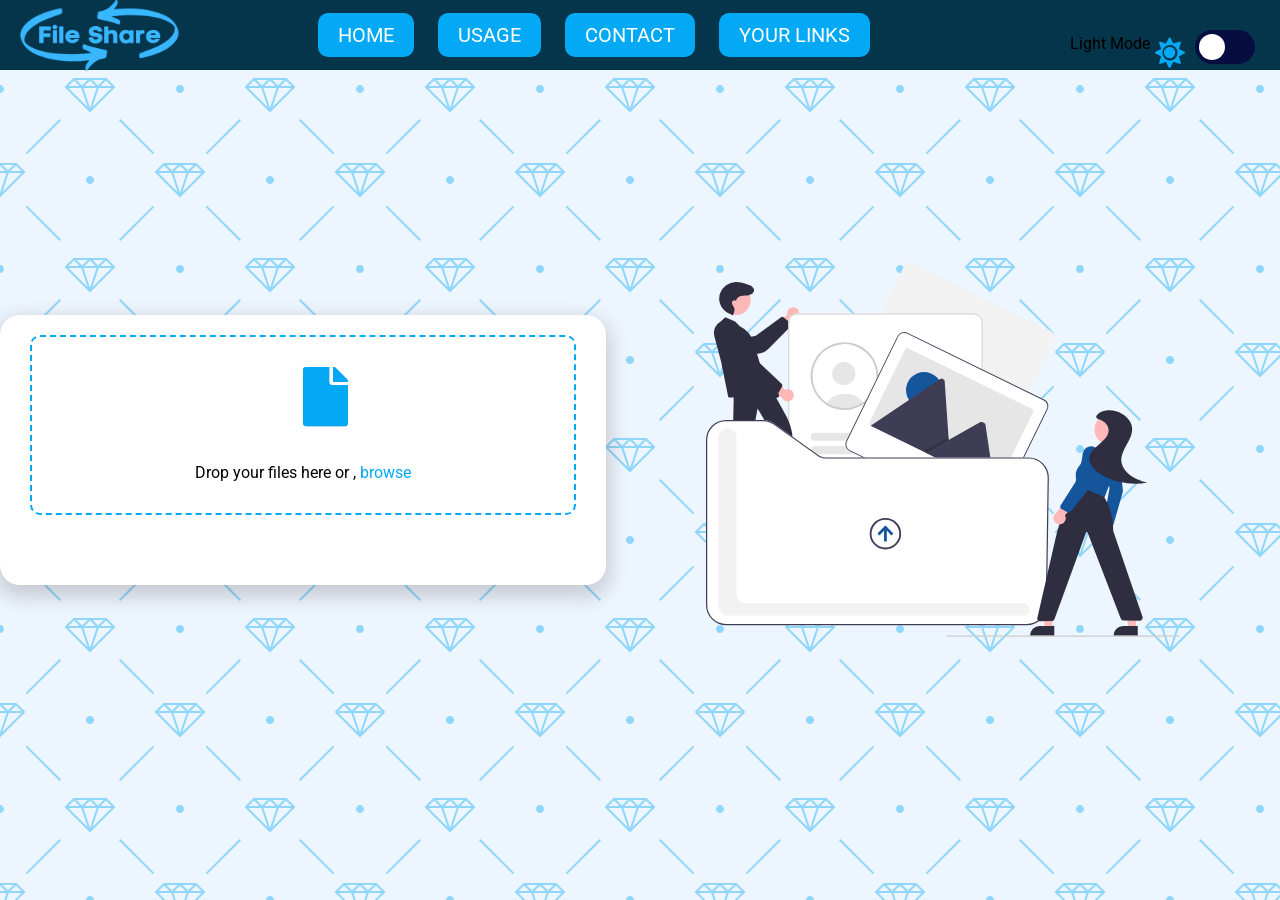
==== index.html @ cc8eb83b "1st commit" ====
<!DOCTYPE html>
<html lang="en" dir="ltr">
  <head>
    <meta charset="utf-8">
    <title>InShare</title>
    <link rel="stylesheet" href="https://pro.fontawesome.com/releases/v5.10.0/css/all.css" integrity="sha384-AYmEC3Yw5cVb3ZcuHtOA93w35dYTsvhLPVnYs9eStHfGJvOvKxVfELGroGkvsg+p" crossorigin="anonymous"/>
    <link href="https://maxcdn.bootstrapcdn.com/font-awesome/4.7.0/css/font-awesome.min.css" rel="stylesheet"/>
    <link href="https://unpkg.com/aos@2.3.1/dist/aos.css" rel="stylesheet">
    <link rel="icon" type="image/x-icon" href="https://esquilo.io/png/thumb/Go6vfXhyke4Cvi3-Folder-Transparent-PNG.png">
    <link rel="stylesheet" href="style.css">
  </head>
  <body>
    <div class="nav">
      <img class="logo" src="logo.png" alt="">
      <div class="nav-items">
        <span class="h">HOME</span>
        <span class="u">USAGE</span>
        <span class="c">CONTACT</span>
        <span class="l">YOUR LINKS</span>
      </div>
    </div>
    <div class="theme-switch-wrapper">
      <span id="toggle-icon">
          <span class="toggle-text">Light Mode</span>
          <i class="fas fa-sun toggle-fa"></i>
      </span>
      <label class="theme-switch">
          <input type="checkbox">
          <div class="slider round"></div>
      </label>
    </div>
    <section class="home">
    <div class="outer"  data-aos="flip-left"  data-aos-duration="2000">
      <div class="inner drop-zone">
        <div class="icon-container">
        <i class="fas fa-file left"></i>
        <i class="fas fa-file middle"></i>
        <i class="fas fa-file right"></i>
        </div>
        <input type="file" class="fileInput" name="" value="">
        <div class="browse-text">
          <p class="text">Drop your files here or , <span class="browseBtn"> browse</span></p>
        </div>
      </div>
      <div class="uploader">
        <div class="text-container">
          <p>Uploading...</p>
          <p style="font-size:12px" class="percent"></p>
          <div class="progression"></div>
        </div>
        <div class="progress">
        </div>
      </div>
      <p class="copy" style="display:none">Copy Link</p>
      <div class="i1 input-container">
        <input type="text" class="fileURL" value="sdannceabcdjabkvjadbkvjbvwvdeihahbcububcqabvhihniqealbviawbnvaeibicibivk" readonly>
        <i class="fas fa-copy copy-icon"></i>
      </div>
        <p class="or" style="display:none">OR</p>
        <div class="email-box">
          <p >Send Email</p>
          <div class="email-container">
            <form action="" class="email-form">
            <div class="address-container">
              <label for="from">Email From:</label>
              <input id="from"type="email" name="email-from" required>
            </div>
            <div class="address-container">
              <label for="to">Email to:</label>
              <input id="to"type="email" required name="email-to">  
            </div>
            <button type="submit">Send</button>
          </form>
          </div>
        </div>
      </div>
    
    <div class="image"data-aos="flip-right"  data-aos-duration="2000">
      <img class="main-img"src="light.svg" alt="">
    </div>
  </section>
    <section class="link">
      <h1>Your Links</h1>
      <div class="link-container">
          <div class="inner-border">
          <ul>
              <li class="table-title">Name</li>
              <li class="table-title">Download Link</li>
          </ul>
          <div class="links">
          <!-- <ul>
              <li>file.png</li>
              <li class="input-container2">  
                  <input type="text" class="fileURL2" value="https://file-share/heroku/files/send" readonly>
                  <i class="fas fa-copy copy-icon"></i>
              </li>
              <button class="delete-button">DELETE</button>
          </ul>-->
        </div>
          </div>
      </div> 
    </section>
    <section class="usage">
      <div class="step1">
        <img src="/usage/1.png" alt="">
        <div class="content">
          <h1>STEP 1</h1>
          <span>Here you can browse or drop your files.Just click on browse button as shown in image or drag and drop the file in this section</span>
        </div>
      </div>
      <div class="step2">
        <div class="content">
          <h1>STEP 2</h1>
          <span>Now you can copy the generated link and send it to your friend/family 
            OR
            Directly send the link via email</span>
        </div>
        <img src="/usage/2.png" alt="">
      </div>
      <div class="step3">
        <img src="/usage/3.png" alt="">
        <div class="content">
          <h1>STEP 3</h1>
          <span>After opening the link one can easily download that file by clicking on download button.  
          </span>
        </div>
      </div>
    </section>
    <section class="contact">
      <i class="sm fab fa-linkedin"></i>
      <i class="sm fab fa-instagram"></i>
      <i class="sm fab fa-github"></i>
      <i class="sm fab fa-facebook"></i>
    </section>
    <div class="toast">Sample message</div>
    <script src="https://unpkg.com/aos@2.3.1/dist/aos.js"></script>
    <script>
      AOS.init();
    </script>
    <script src="script.js">  
    </script>
  </body>
</html>
---- style.css ----
@import url('https://fonts.googleapis.com/css2?family=Cardo&display=swap');
@import url('https://fonts.googleapis.com/css2?family=Roboto&display=swap');
@import url('https://fonts.googleapis.com/css2?family=Love+Ya+Like+A+Sister&display=swap');
:root {
  --main-color: #edf5fe;
  --secondary-color:#03a9f4;
  --box-color:white;
  --font-color:black;
  --width: 90%;
  --shadow: #210d0d2e;
}
[data-theme="dark"]{
  --main-color: #050d41;
  --secondary-color:#03a9f4;
  --box-color:black;
  --font-color:white;
  --width: 90%;
  --shadow: rgb(231, 228, 228);
}
body {
  margin:0px;
  position:relative;
  overflow-x: hidden;
  background-color: var(--main-color);
  background-image: url("data:image/svg+xml,%3Csvg width='180' height='180' viewBox='0 0 180 180' xmlns='http://www.w3.org/2000/svg'%3E%3Cpath d='M81.28 88H68.413l19.298 19.298L81.28 88zm2.107 0h13.226L90 107.838 83.387 88zm15.334 0h12.866l-19.298 19.298L98.72 88zm-32.927-2.207L73.586 78h32.827l.5.5 7.294 7.293L115.414 87l-24.707 24.707-.707.707L64.586 87l1.207-1.207zm2.62.207L74 80.414 79.586 86H68.414zm16 0L90 80.414 95.586 86H84.414zm16 0L106 80.414 111.586 86h-11.172zm-8-6h11.173L98 85.586 92.414 80zM82 85.586L87.586 80H76.414L82 85.586zM17.414 0L.707 16.707 0 17.414V0h17.414zM4.28 0L0 12.838V0h4.28zm10.306 0L2.288 12.298 6.388 0h8.198zM180 17.414L162.586 0H180v17.414zM165.414 0l12.298 12.298L173.612 0h-8.198zM180 12.838L175.72 0H180v12.838zM0 163h16.413l.5.5 7.294 7.293L25.414 172l-8 8H0v-17zm0 10h6.613l-2.334 7H0v-7zm14.586 7l7-7H8.72l-2.333 7h8.2zM0 165.414L5.586 171H0v-5.586zM10.414 171L16 165.414 21.586 171H10.414zm-8-6h11.172L8 170.586 2.414 165zM180 163h-16.413l-7.794 7.793-1.207 1.207 8 8H180v-17zm-14.586 17l-7-7h12.865l2.333 7h-8.2zM180 173h-6.613l2.334 7H180v-7zm-21.586-2l5.586-5.586 5.586 5.586h-11.172zM180 165.414L174.414 171H180v-5.586zm-8 5.172l5.586-5.586h-11.172l5.586 5.586zM152.933 25.653l1.414 1.414-33.94 33.942-1.416-1.416 33.943-33.94zm1.414 127.28l-1.414 1.414-33.942-33.94 1.416-1.416 33.94 33.943zm-127.28 1.414l-1.414-1.414 33.94-33.942 1.416 1.416-33.943 33.94zm-1.414-127.28l1.414-1.414 33.942 33.94-1.416 1.416-33.94-33.943zM0 85c2.21 0 4 1.79 4 4s-1.79 4-4 4v-8zm180 0c-2.21 0-4 1.79-4 4s1.79 4 4 4v-8zM94 0c0 2.21-1.79 4-4 4s-4-1.79-4-4h8zm0 180c0-2.21-1.79-4-4-4s-4 1.79-4 4h8z' fill='%2303a9f4' fill-opacity='0.4' fill-rule='evenodd'/%3E%3C/svg%3E");
  color:var(--font-color);
  font-family:'Roboto', sans-serif;
  height:inherit;
}
/*           *******                NAVIGATION BAR                ******           */
.nav{
  position:fixed;
  z-index: 10;
  top:0px;
  width:100vw;
  height:70px;
  background-color:#05354b;
  display:flex;
  justify-content: space-between;
  align-items:center;
}
.nav-items{
 margin-right:400px;
}
.nav-items span{
  margin:10px;
  color:var(--box-color);
  font-family: 'Roboto', sans-serif;
  font-size:20px;
  text-decoration: none;
  background-color:var(--secondary-color);
  border-radius:10px;
  padding:10px 20px;
}
.nav-items span:hover{
  cursor: pointer;
}
.logo{
  width:200px;
  height:190px;
  margin-top:20px;
}
section.home,section.link{
  height:100vh;
  width:100vw;
}
.home{
  display: flex;
  justify-content: center;
  align-items: center;
}
.outer {
  background-color: var(--box-color);
  min-height: 200px;
  min-width:300px;
  width: 50vw;
  box-shadow: 0px 8px 20px 4px var(--shadow);
  border-radius: 20px;
  padding-bottom:30px;
  display: flex;
  align-items: center;
  justify-content: center;
  flex-direction: column;
}

.inner {
  margin:20px 0px 40px 0px;
  box-sizing: border-box;
  height: 180px;
  width: var(--width);
  border-radius: 10px;
  border: 2px dashed var(--secondary-color);
  padding: 30px;
  display: flex;
  flex-direction: column;
  align-items: center;
  position: relative;
}

.icon-container {
  position: relative;
}

.fas {
  font-size: 60px;
  color: var(--secondary-color);
  position: absolute;
  transform-origin: bottom;
  transition: transform 1s ease-in;
}

.left {
  color: var(--shadow);
}

.middle {
  color: var(--secondary-color);
  z-index: 10;
}

.right {
  color: var(--shadow);
}

.dragged .left {
  transform: rotate(-20deg) translateX(-10px);
}

.dragged .right {
  transform: rotate(20deg) translateX(10px);
}
.dragged{
  background-color: var(--main-color);
 border: 4px dashed var(--secondary-color);
}
.fileInput{
  display:none;
}
.text{
 position:relative;
 top:80px;
}
span.browseBtn{
  color: var(--secondary-color);
  cursor:pointer;
}
/* Uploader */
.uploader{
  display:none;
  margin:10px 0px 30px 0;
  width:var(--width);
  height:70px;
  border-radius:5px;
  background-color: var(--secondary-color);
  position:relative;
  padding:10px;
  box-sizing: border-box;
}
.uploader .text-container{
  position:absolute;
  width: 90%;
}
.uploader .text-container p{
  margin:0px 15px;
  font-size: 15px;
  
}
.uploader .progress{
  width:0%;
  background-color:var(--main-color);
  height:100%;
  border-radius:5px;
}
 .progression{
   width:0%;
   max-width:90%;
   height:3px;
   background-color:var(--secondary-color);
   margin-left:17px;
   margin-top:7px;
 }
 .input-container{
   display:none;
   width:var(--width);
   position:relative;
   box-sizing: border-box;
   border:2px dashed var(--secondary-color);
   border-radius:3px;
   background-color: var(--main-color);
 }
 .fileURL{
   width:90%;
   height:100%;
   padding:5px;
   box-sizing: border-box;
   color:var(--font-color);
   background-color: var(--main-color);
   border: none;
 }
 .fileURL:focus{
  outline:none;
 }

 .copy-icon{
   position:absolute;
   right:8px;
   top:6px;
   font-size: 1rem;
   background-color: var(--main-color);
 }

.email-box{
  display:none;
  width:var(--width);
  border-radius:5px;
  border:2px solid var(--secondary-color);
}
.email-box p{
  text-align:center;
  font-size: 20px;
}
.email-container{
  width:100%;
}
.address-container{
  margin:0px auto;
  width:80%;
  display:flex;
  justify-content: space-between;
  align-items: center;
}
.address-container input{
  border:none;
  background-color: var(--box-color);
  color:var(--font-color);
  border-bottom:2px solid var(--secondary-color);
  margin:10px 0;
  border-radius: 5px    ;
}
.address-container input:focus{
  outline:none;
}
.email-box button{
  margin:20px 0px;
  margin-left: 45%;
  width:100px;
  padding:5px;
  font-size:15px;
  color:var(--font-color);
  background-color: var(--main-color);
  cursor: pointer;
  border:none;

}
.toast {
  display:none;
  position: absolute;
  bottom: 10px;
  right: 50%;
  transform: translate(50%, 120px);
  padding: 10px 20px;
  background: var(--secondary-color);
  color: #fff;
  border-radius: 5px;
  font-size: 18px;
  box-shadow: 0px 10px 15px -3px rgba(0, 0, 0, 0.1),
    0px 4px 6px -2px rgba(0, 0, 0, 0.05);
  transition: transform ease-in-out 0.2s;
}

.show.toast {
  display:block;
  transform: translate(50%,-60px);
}

.theme-switch-wrapper {
  display: flex;
  align-items: center;
  z-index: 100;
  position: fixed;
  right: 25px;
  top: 30px;
}

.theme-switch-wrapper span {
  margin-right: 20px;
  font-size: 1rem;
}

.toggle-text {
  position: relative;
  top: -4px;
  right: 5px;
  color: var(--font-color);
}

.theme-switch {
  display: inline-block;
  height: 34px;
  position: relative;
  width: 60px;
}

.theme-switch input {
  display: none;
}

.slider {
  background: #050d41;
  bottom: 0;
  cursor: pointer;
  left: 0;
  position: absolute;
  right: 0;
  top: 0;
  transition: 0.4s;
}

.slider::before {
  background: var(--box-color);
  bottom: 4px;
  content: "";
  height: 26px;
  left: 4px;
  position: absolute;
  transition: 0.4s;
  width: 26px;
}

input:checked + .slider {
  background: #edf5fe;
}

input:checked + .slider::before {
  transform: translateX(26px);
}

.slider.round {
  border-radius: 34px;
}

.slider.round::before {
  border-radius: 50%;
}

 .toggle-fa {
  font-size: 30px;
  margin-right: 15px;
  transform: translateX(-20px);
} 
/* image */

.image{
  width:500px;
  height:500px;
  object-fit:fill;
  margin:100px;
}
.main-img{
  width:100%;
  height:100%;
}
h1{
  text-align: center;
  font-family: 'Love Ya Like A Sister', cursive;
  font-size: 5rem;
  margin-bottom:0;
}
.link-container{
margin:50px auto;
background-color:var(--box-color);
border-radius:10px;
width:50vw;
padding:20px 20px;
box-shadow: 0px 8px 20px 4px var(--shadow);
}
.inner-border{
  border-radius:10px;
  border:2px solid var(--secondary-color);
  padding:20px;
}
ul{
  display:flex;
  justify-content: space-between;
  box-sizing: border-box;
  position:relative;
}
.table-title{
  font-size:30px;
  color:var(--secondary-color);
  margin-right:150px;
  font-weight: bold;
}
li{
  list-style: none;
  font-family: 'Roboto', sans-serif;
}
ul li:nth-child(1){
  padding-top:5px;
}
section.link{
  margin:0;
  overflow: hidden;
  display:none;
  background: url(https://png.pngtree.com/thumb_back/fh260/background/20210201/pngtree-pink-rose-gold-watercolor-abstract-background-image_552511.jpg);
  background-repeat: no-repeat;
  background-size: 100% 100%;
}
.links{
  max-height: 300px;
  overflow-y:scroll;
  width:100%;
}
.input-container2{
    width: 60%;
    position:relative;
    box-sizing: border-box;
    border:2px dashed var(--secondary-color);
    border-radius:3px;
    background-color: var(--main-color);
    margin-right:105px;
}
.fileURL2{
  width:80%;
  height:100%;
  padding:5px;
  box-sizing: border-box;
  color:var(--font-color);
  background-color: var(--main-color);
  border: none;
  font-family: 'Cardo', serif;
}
.fileURL2:focus{
 outline:none;
}
.copy-icon2{
  position:absolute;
  right:8px;
  top:6px;
  font-size: 1rem;
  background-color: var(--main-color);
}
.delete-button{
  position:absolute;
  right:0px;
  background-color:rgb(207, 12, 12);
  color : var(--font-color);
  border-radius:5px;
  padding:5px;
  width:100px;
  border:none; 
  height: 100%; 
  cursor: pointer;
}
.delete-button:hover{
  background-color: rgb(238, 156, 156);
}

section.usage{
  display:none;
  user-select: none;
  width:100vw;
  margin-top:70px;
  background-image: url(https://media.istockphoto.com/photos/light-green-defocused-blurred-motion-abstract-background-picture-id1138288758?k=20&m=1138288758&s=612x612&w=0&h=LMtberFagKLWqz4BdhZt4Ukh28m3TYJNZ-i5NegN1ro=);
  background-repeat: no-repeat;
  background-size: 100% 100%;
  padding:150px;
  color:rgb(255, 255, 255);
  box-sizing: border-box;
}
.usage .step1,.usage .step2,.usage .step3{
  width:100%;
  display:flex;
  justify-content: space-between;
}
.usage .step1{
  height:350px;
}
.usage .step2{
  height:650px;
}
.usage .step3{
  height:400px;
}

.usage .step1 img{
  width:500px;
  height:250px;
  border-radius: 10px;
}
.usage .step2 img{
  width:500px;
  height:550px;
  border-radius: 10px;
}
.usage .step3 img{
  width:500px;
  height:300px;
  border-radius: 10px;
}
.usage .content{
  margin:0 40px;
  display:flex;
  flex-direction: column;
}
.content span{
  margin-top:40px;
  font-size: 25px;
  text-align: center;
  font-family: 'Cardo', serif;
}
.content h1{
  display:inline-block;
  border-bottom:5px dashed white;
  margin:0;
} 
/*///////////////////////////////////////// CONTACT //////////////////////////////////////////*/
section.contact{
  display:none;
  background: url(http://st.depositphotos.com/3008028/4643/i/450/depositphotos_46434211-Royal-blue-background.jpg);
  width:100vw;
  height:100vh;
  justify-content: center;
  align-items: center;
}
.sm{
  font-size:5rem;
  margin:35px;
  transition:transform 0.5 ease-in-out
             margin 0.5 ease-in-out
}
.fa-linkedin:hover,.fa-github:hover,.fa-facebook:hover,.fa-instagram:hover{
  transform:scale(1.6);
  margin:40px;
}
.fa-linkedin{
  color:#0077b5;
}
.fa-facebook{
  color:#4267B2;
}
.fa-instagram::before{
color:#bc1888 ;
}
.contact i:hover{
 cursor:pointer;
}
@media only screen and (max-width: 1000px ) {
  /* .outer{
    transform:scaleX(2) scaleY(2); 
  } */
  .image{
    display:none;
  }
  }
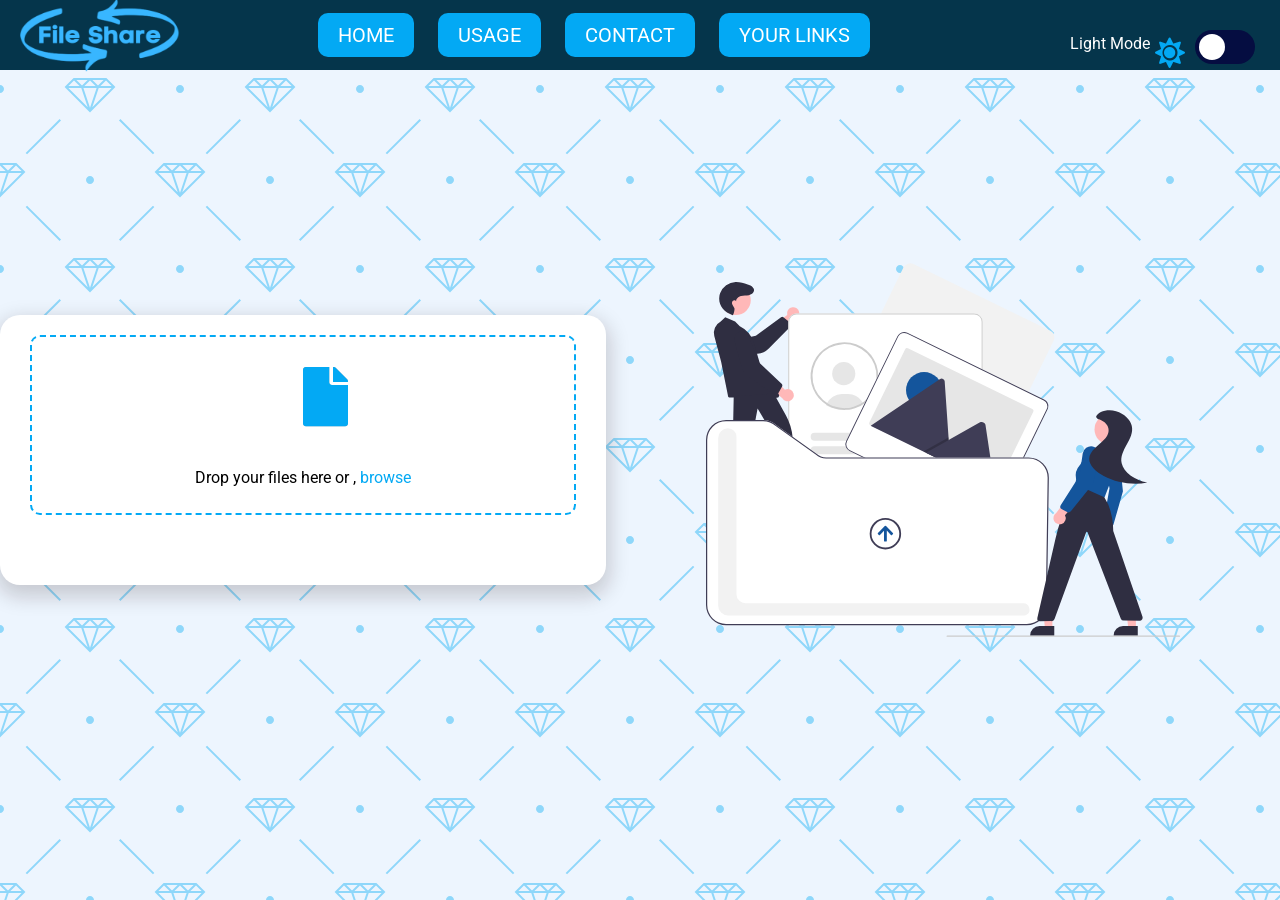
==== commit 8c1fe2d4: "Responsiveness added" ====
--- a/index.html
+++ b/index.html
@@ -97,12 +97,12 @@
               <button class="delete-button">DELETE</button>
           </ul>-->
         </div>
-          </div>
+        </div>
       </div> 
     </section>
     <section class="usage">
       <div class="step1">
-        <img src="/usage/1.png" alt="">
+        <img src="usage/1.png" alt="">
         <div class="content">
           <h1>STEP 1</h1>
           <span>Here you can browse or drop your files.Just click on browse button as shown in image or drag and drop the file in this section</span>
@@ -115,10 +115,10 @@
             OR
             Directly send the link via email</span>
         </div>
-        <img src="/usage/2.png" alt="">
+        <img src="usage/2.png" alt="">
       </div>
       <div class="step3">
-        <img src="/usage/3.png" alt="">
+        <img src="usage/3.png" alt="">
         <div class="content">
           <h1>STEP 3</h1>
           <span>After opening the link one can easily download that file by clicking on download button.  
@@ -127,10 +127,10 @@
       </div>
     </section>
     <section class="contact">
-      <i class="sm fab fa-linkedin"></i>
-      <i class="sm fab fa-instagram"></i>
-      <i class="sm fab fa-github"></i>
-      <i class="sm fab fa-facebook"></i>
+      <a href="www.linkedin.com/in/gupta1208"><i class="sm fab fa-linkedin"></i></a>
+      <a href="https://www.instagram.com/official.aryan_gupta/"></a><i class="sm fab fa-instagram"></i></a>
+      <a href="https://github.com/aryangupta1323"></a><i class="sm fab fa-github"></i></a>
+      <a href="https://www.facebook.com/profile.php?id=100026394083727"></a><i class="sm fab fa-facebook"></i></a>
     </section>
     <div class="toast">Sample message</div>
     <script src="https://unpkg.com/aos@2.3.1/dist/aos.js"></script>
--- a/style.css
+++ b/style.css
@@ -131,14 +131,18 @@
 }
 .dragged{
   background-color: var(--main-color);
- border: 4px dashed var(--secondary-color);
+  border: 4px dashed var(--secondary-color);
 }
 .fileInput{
   display:none;
 }
-.text{
+/* .text{
  position:relative;
  top:80px;
+} */
+.browse-text{
+  position:absolute;
+  bottom: 10px;
 }
 span.browseBtn{
   color: var(--secondary-color);
@@ -196,6 +200,7 @@
    color:var(--font-color);
    background-color: var(--main-color);
    border: none;
+   font-size: ;
  }
  .fileURL:focus{
   outline:none;
@@ -291,7 +296,7 @@
   position: relative;
   top: -4px;
   right: 5px;
-  color: var(--font-color);
+  color: white;
 }
 
 .theme-switch {
@@ -366,6 +371,7 @@
   font-size: 5rem;
   margin-bottom:0;
 }
+
 .link-container{
 margin:50px auto;
 background-color:var(--box-color);
@@ -545,13 +551,89 @@
 .contact i:hover{
  cursor:pointer;
 }
-@media only screen and (max-width: 1000px ) {
-  /* .outer{
-    transform:scaleX(2) scaleY(2); 
-  } */
+@media only screen and (max-width: 1025px ) {
+  .outer{
+    min-height: 400px;
+    min-width:300px;
+    width: 90vw;
+  }
+  .inner {
+    height: 380px;
+  }
+  .fa-file {
+    font-size: 150px;
+    color: var(--secondary-color);
+    position: absolute;
+    transform-origin: bottom;
+    transition: transform 1s ease-in;
+  }
+  .nav-items{
+    margin-right:200px;
+   }
+   .browse-text{
+     position:absolute;
+     bottom: 30px;
+   }
+   .text{
+     font-size:40px;
+   }
+   .link-container{
+    width:90vw;
+    margin:35% auto;
+   }
+   .link h1{
+     transform: scale(1.5);
+     margin-top: 300px;
+   }
   .image{
     display:none;
   }
-  }
-
-
+  .toggle-text {
+    position: absolute;
+    width: 100px;
+    top: -20px;
+    right: -30px;
+    color: rgb(235, 225, 225);
+  }
+  .toggle-fa {
+    font-size: 30px;
+    margin-right: 15px;
+    position: absolute;
+    top: 5px;
+  } 
+  section.usage{
+    display:none;
+  }
+  .fileURL{
+    font-size: 35px;
+  }
+  .table-title{
+    font-size: 60px;
+  }
+  .fileURL2{
+    font-size: 35px;
+  }
+  .links li:first-child{
+    font-size: 30px;
+  }
+  .copy-icon,.copy-icon2{
+    font-size: 2rem;
+  }
+  .delete-button{
+    font-size: 20px;
+  }
+  .nav .nav-items .u{
+    display: none;
+  }
+  section.contact{
+    flex-direction: column;
+  }
+  .contact a{
+    margin-bottom: 30px;
+  }
+  .sm{
+    font-size: 17rem;
+  }
+  }
+
+
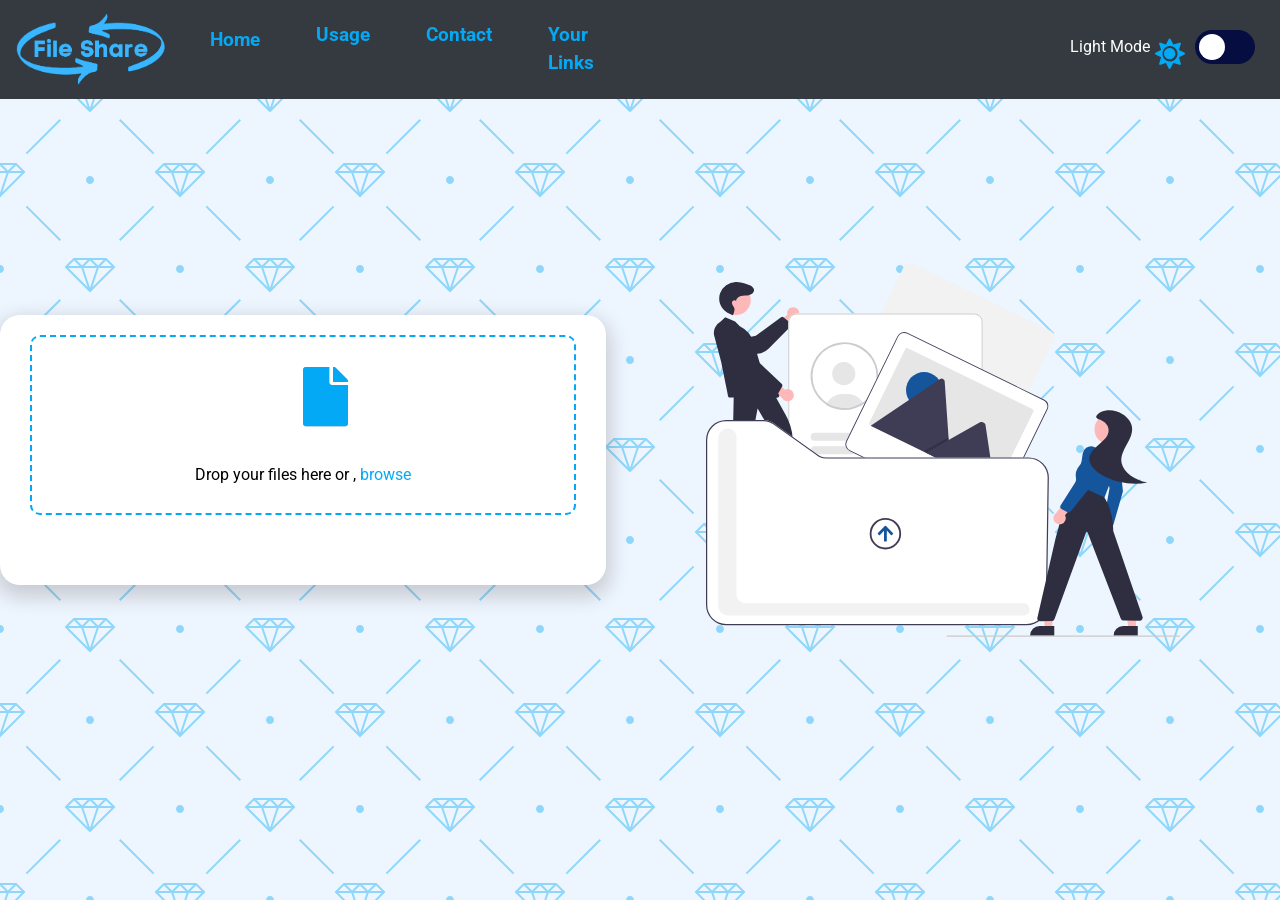
==== commit 93f09ced: "Navbar Responsive" ====
--- a/index.html
+++ b/index.html
@@ -4,13 +4,16 @@
     <meta charset="utf-8">
     <title>InShare</title>
     <link rel="stylesheet" href="https://pro.fontawesome.com/releases/v5.10.0/css/all.css" integrity="sha384-AYmEC3Yw5cVb3ZcuHtOA93w35dYTsvhLPVnYs9eStHfGJvOvKxVfELGroGkvsg+p" crossorigin="anonymous"/>
-    <link href="https://maxcdn.bootstrapcdn.com/font-awesome/4.7.0/css/font-awesome.min.css" rel="stylesheet"/>
-    <link href="https://unpkg.com/aos@2.3.1/dist/aos.css" rel="stylesheet">
-    <link rel="icon" type="image/x-icon" href="https://esquilo.io/png/thumb/Go6vfXhyke4Cvi3-Folder-Transparent-PNG.png">
+    <link rel="stylesheet" href="https://maxcdn.bootstrapcdn.com/bootstrap/4.0.0/css/bootstrap.min.css" integrity="sha384-Gn5384xqQ1aoWXA+058RXPxPg6fy4IWvTNh0E263XmFcJlSAwiGgFAW/dAiS6JXm" crossorigin="anonymous">
+    <!-- <link href="https://unpkg.com/aos@2.3.1/dist/aos.css" rel="stylesheet">
+    <link rel="icon" type="image/x-icon" href="https://esquilo.io/png/thumb/Go6vfXhyke4Cvi3-Folder-Transparent-PNG.png"> -->
     <link rel="stylesheet" href="style.css">
+    <script src="https://code.jquery.com/jquery-3.2.1.slim.min.js" integrity="sha384-KJ3o2DKtIkvYIK3UENzmM7KCkRr/rE9/Qpg6aAZGJwFDMVNA/GpGFF93hXpG5KkN" crossorigin="anonymous"></script>
+  <script src="https://cdnjs.cloudflare.com/ajax/libs/popper.js/1.12.9/umd/popper.min.js" integrity="sha384-ApNbgh9B+Y1QKtv3Rn7W3mgPxhU9K/ScQsAP7hUibX39j7fakFPskvXusvfa0b4Q" crossorigin="anonymous"></script>
+  <script src="https://maxcdn.bootstrapcdn.com/bootstrap/4.0.0/js/bootstrap.min.js" integrity="sha384-JZR6Spejh4U02d8jOt6vLEHfe/JQGiRRSQQxSfFWpi1MquVdAyjUar5+76PVCmYl" crossorigin="anonymous"></script>
   </head>
   <body>
-    <div class="nav">
+    <!-- <div class="nav">
       <img class="logo" src="logo.png" alt="">
       <div class="nav-items">
         <span class="h">HOME</span>
@@ -18,7 +21,32 @@
         <span class="c">CONTACT</span>
         <span class="l">YOUR LINKS</span>
       </div>
-    </div>
+    </div> -->
+    <nav class="navbar navbar-expand-lg bg-dark navbar-dark fixed-top">
+      <a class="navbar-brand" href=""><img class="logo" src="logo.png" alt=""></a>
+
+      <button class="navbar-toggler" style="margin-right: 200px;"type="button" data-toggle="collapse" data-target="#navbarTogglerDemo02">
+          <span class="navbar-toggler-icon"></span>
+      </button>
+
+      <div class="collapse navbar-collapse" id="navbarTogglerDemo02">
+
+        <ul class="navbar-nav ml-auto" style="margin-right: 600px;" >
+          <li class="nav-item" ">
+            <a class="nav-link h" href="#" style="margin-top:0" ;>Home</a>
+          </li>
+          <li class="nav-item">
+            <a class="nav-link u" href="#">Usage</a>
+          </li>
+          <li class="nav-item">
+            <a class="nav-link c" href="#">Contact</a>
+          </li>
+          <li class="nav-item">
+            <a class="nav-link l" href="#">Your Links</a>
+          </li>
+        </ul>
+      </div>
+    </nav>
     <div class="theme-switch-wrapper">
       <span id="toggle-icon">
           <span class="toggle-text">Light Mode</span>
@@ -127,17 +155,16 @@
       </div>
     </section>
     <section class="contact">
-      <a href="www.linkedin.com/in/gupta1208"><i class="sm fab fa-linkedin"></i></a>
-      <a href="https://www.instagram.com/official.aryan_gupta/"></a><i class="sm fab fa-instagram"></i></a>
-      <a href="https://github.com/aryangupta1323"></a><i class="sm fab fa-github"></i></a>
-      <a href="https://www.facebook.com/profile.php?id=100026394083727"></a><i class="sm fab fa-facebook"></i></a>
+      <a href="https://linkedin.com/in/gupta1208"><i class="sm fab fa-linkedin"></i></a>
+      <a href="https://www.instagram.com/official.aryan_gupta/"><i class="sm fab fa-instagram"></i></a>
+      <a href="https://github.com/aryangupta1323"><i class="sm fab fa-github"></i></a>
+      <a href="https://www.facebook.com/profile.php?id=100026394083727"><i class="sm fab fa-facebook"></i></a>
     </section>
     <div class="toast">Sample message</div>
     <script src="https://unpkg.com/aos@2.3.1/dist/aos.js"></script>
     <script>
       AOS.init();
     </script>
-    <script src="script.js">  
-    </script>
+    <script src='script.js'></script>
   </body>
 </html>
--- a/style.css
+++ b/style.css
@@ -28,7 +28,7 @@
   height:inherit;
 }
 /*           *******                NAVIGATION BAR                ******           */
-.nav{
+/* .nav{
   position:fixed;
   z-index: 10;
   top:0px;
@@ -38,11 +38,18 @@
   display:flex;
   justify-content: space-between;
   align-items:center;
-}
-.nav-items{
- margin-right:400px;
-}
-.nav-items span{
+} */
+.navbar-dark .navbar-nav .nav-link{
+ color:var(--secondary-color);
+}
+.nav-item{
+  margin: 0 20px;
+}
+.nav-item a{
+  font-size: 1.2rem;
+  font-weight: bold;
+}
+/* .nav-items span{
   margin:10px;
   color:var(--box-color);
   font-family: 'Roboto', sans-serif;
@@ -51,14 +58,13 @@
   background-color:var(--secondary-color);
   border-radius:10px;
   padding:10px 20px;
-}
-.nav-items span:hover{
+} */
+/* .nav-items span:hover{
   cursor: pointer;
-}
+} */
 .logo{
-  width:200px;
-  height:190px;
-  margin-top:20px;
+  width:150px;
+  /* margin-top:20px; */
 }
 section.home,section.link{
   height:100vh;
@@ -281,7 +287,7 @@
 .theme-switch-wrapper {
   display: flex;
   align-items: center;
-  z-index: 100;
+  z-index: 1031;
   position: fixed;
   right: 25px;
   top: 30px;
@@ -622,7 +628,7 @@
   .delete-button{
     font-size: 20px;
   }
-  .nav .nav-items .u{
+  a.u{
     display: none;
   }
   section.contact{
@@ -632,8 +638,11 @@
     margin-bottom: 30px;
   }
   .sm{
-    font-size: 17rem;
-  }
-  }
-
-
+    font-size: 10rem;
+  }
+  .sm.fa-linkedin{
+    margin-top: 150px;
+  }
+  }
+
+
